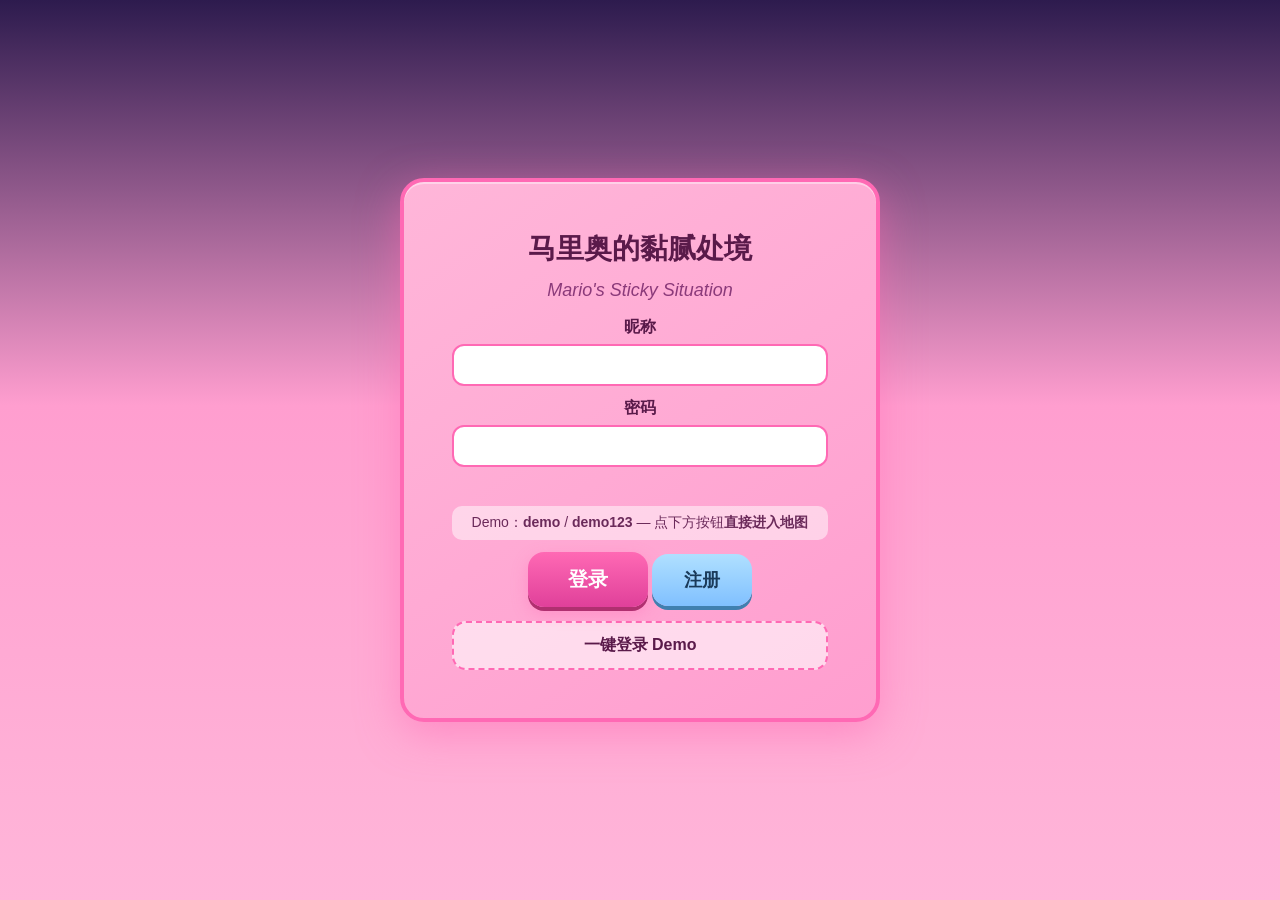
==== index.html @ 7851f103 "menu snack update: added picture & description." ====
﻿<!DOCTYPE html>
<html lang="zh-CN">
<head>
  <meta charset="UTF-8">
  <meta name="viewport" content="width=device-width, initial-scale=1.0, maximum-scale=1.0, user-scalable=no">
  <meta name="apple-mobile-web-app-capable" content="yes">
  <title>Mario's Sticky Situation - 马里奥的黏腻处境</title>
  <link rel="stylesheet" href="css/style.css?v=20260528u">
  <link rel="stylesheet" href="css/hub.css?v=20260528u">
</head>
<body>
  <section id="loginScreen" data-screen="login" class="app-screen">
    <div class="panel auth-panel">
      <h2>马里奥的黏腻处境</h2>
      <p class="subtitle">Mario's Sticky Situation</p>
      <label>昵称 <input id="loginNick" maxlength="16" autocomplete="username"></label>
      <label>密码 <input id="loginPass" type="password" autocomplete="current-password"></label>
      <p id="loginError" class="error"></p>
      <p class="demo-hint">Demo：<strong>demo</strong> / <strong>demo123</strong> — 点下方按钮<strong>直接进入地图</strong></p>
      <div class="btn-row">
        <button id="btnLogin" class="btn-primary">登录</button>
        <button id="btnRegister" class="btn-secondary">注册</button>
      </div>
      <button id="btnDemoLogin" type="button" class="btn-demo">一键登录 Demo</button>
    </div>
  </section>

  <section id="titleScreen" data-screen="title" class="app-screen hidden">
    <img src="images/title.png" alt="Mario's Sticky Situation" class="title-img">
    <p class="title-cn">马里奥的黏腻处境</p>
    <p class="hint">按空格或点击继续</p>
  </section>

  <section id="loreScreen" data-screen="lore" class="app-screen hidden">
    <div id="lore1" class="lore-scene active">
      <p class="lore-en">Welcome to Hubba-Dubba Valley.<br>A sweet, colorful paradise... or so it looks.</p>
      <p class="lore-zh">欢迎来到泡泡糖山谷。<br>一个看似甜蜜、色彩斑斓的天堂。</p>
    </div>
    <div id="lore2" class="lore-scene">
      <p class="lore-en">The Over-Chewer has warped reality into a sticky, unpredictable nightmare.</p>
      <p class="lore-zh">但「大嚼王」已将这里的现实扭曲成一场黏糊糊、充满未知的噩梦。</p>
    </div>
    <div id="lore3" class="lore-scene">
      <p class="lore-en">Every platform is a trap. Every treat is a trick.</p>
      <p class="lore-zh">每一个平台都是陷阱。每一份甜点都是诡计。</p>
    </div>
    <div id="lore4" class="lore-scene">
      <p class="lore-en">Don't get stuck. Don't blow it. Good luck.</p>
      <p class="lore-zh">别被黏住。别搞砸了。祝你好运。</p>
    </div>
    <button id="btnSkipLore" type="button" class="lore-skip hidden">跳过</button>
  </section>

  <section id="controlsScreen" data-screen="controls" class="app-screen hidden">
    <div class="panel">
      <h2>操作说明</h2>
      <p><strong>电脑:</strong> 方向键 / WASD 移动，空格 / W 跳跃，E 互动</p>
      <p><strong>手机 / iPad:</strong> 使用屏幕虚拟按键；失败时点击任意处重试</p>
      <p class="hint">按空格或点击下方按钮进入地图</p>
      <button id="btnToHub" class="btn-primary">进入泡泡糖山谷</button>
    </div>
  </section>

  <section id="hubScreen" data-screen="hub" class="app-screen hidden">
    <header class="hub-header">
      <h2>泡泡糖山谷</h2>
      <span id="hubStats"></span>
      <span id="onlineBadge" class="online-badge"></span>
    </header>
    <nav class="hub-nav">
      <button id="btnContinue" class="btn-continue">继续第 <span id="continueLevelNum">1</span> 关</button>
      <button id="navShop">商店</button>
      <button id="navRank">排行榜</button>
      <button id="navSettings">设置</button>
      <button id="navProfile">个人中心</button>
      <button id="navRules">规则</button>
    </nav>
    <div id="levelMap" class="level-map"></div>
  </section>

  <section id="shopScreen" data-screen="shop" class="app-screen hidden shop-screen">
    <header class="sub-header">
      <button data-back-hub class="btn-back">返回</button>
      <h2>皮肤商店</h2>
      <span><span id="shopCoins">0</span> 🪙</span>
      <button id="btnDebugCoins" class="btn-debug" type="button" title="测试用：+100 金币">+100 🪙</button>
    </header>
    <div class="shop-stack">
      <div id="skinCarousel" class="skin-carousel" aria-roledescription="carousel">
        <button id="skinPrev" class="carousel-arrow carousel-arrow-prev" aria-label="上一个">&#8249;</button>
        <div class="carousel-stage">
          <div id="skinPreview" class="skin-preview" role="img" aria-label="皮肤预览"></div>
          <div class="carousel-info">
            <h3 id="skinName" class="skin-name">—</h3>
            <p id="skinDesc" class="skin-desc"></p>
            <p id="skinPrice" class="skin-price"></p>
            <button id="skinAction" class="btn-primary skin-action">购买</button>
          </div>
          <p id="skinIndex" class="carousel-index">1 / 1</p>
        </div>
        <button id="skinNext" class="carousel-arrow carousel-arrow-next" aria-label="下一个">&#8250;</button>
      </div>

      <div id="trailCarousel" class="skin-carousel trail-carousel" aria-roledescription="carousel">
        <button id="trailPrev" class="carousel-arrow carousel-arrow-prev" aria-label="上一个拖尾">&#8249;</button>
        <div class="carousel-stage">
          <div id="trailPreviewBox" class="trail-preview" role="img" aria-label="拖尾预览">
            <canvas id="trailPreviewCanvas" class="trail-preview-canvas" aria-hidden="true"></canvas>
          </div>
          <div id="trailPalette" class="trail-palette" aria-label="拖尾主色">
            <span class="trail-swatch"></span>
            <span class="trail-swatch"></span>
            <span class="trail-swatch"></span>
          </div>
          <div class="carousel-info">
            <h3 id="trailName" class="skin-name">—</h3>
            <p id="trailDesc" class="skin-desc"></p>
            <p id="trailPrice" class="skin-price"></p>
            <div class="trail-action-row">
              <button id="trailAction" class="btn-primary skin-action">购买</button>
              <button id="trailUnequip" class="btn-back trail-unequip" type="button">卸下</button>
            </div>
          </div>
          <p id="trailIndex" class="carousel-index">1 / 1</p>
        </div>
        <button id="trailNext" class="carousel-arrow carousel-arrow-next" aria-label="下一个拖尾">&#8250;</button>
      </div>
    </div>
  </section>

  <section id="leaderboardScreen" data-screen="leaderboard" class="app-screen hidden">
    <header class="sub-header">
      <button data-back-hub class="btn-back">返回</button>
      <h2>排行榜</h2>
    </header>
    <ol id="leaderboardList" class="leaderboard-list"></ol>
  </section>

  <section id="settingsScreen" data-screen="settings" class="app-screen hidden">
    <header class="sub-header">
      <button data-back-hub class="btn-back">返回</button>
      <h2>设置</h2>
    </header>
    <div class="panel settings-panel">
      <label><input type="checkbox" id="settingMusic" checked> 音乐</label>
      <label>语言
        <select id="settingLang">
          <option value="zh">中文</option>
          <option value="en">English</option>
        </select>
      </label>
    </div>
  </section>

  <section id="profileScreen" data-screen="profile" class="app-screen hidden">
    <header class="sub-header">
      <button data-back-hub class="btn-back">返回</button>
      <h2>个人中心</h2>
    </header>
    <div id="profileBody" class="panel profile-panel"></div>
  </section>

  <section id="rulesScreen" data-screen="rules" class="app-screen hidden">
    <header class="sub-header">
      <button data-back-hub class="btn-back">返回</button>
      <h2>规则</h2>
    </header>
    <div class="panel rules-panel">
      <p>失败只重试当前关卡。本关获得的金币在失败时清零，重试也不能再拿已收集的金币。</p>
      <p>每关首次通关获得1颗星星，不可重复。商店里用金币购买皮肤。</p>
      <p>有其他玩家在线时，系统会随机匹配两人在同一关；碰到对方即失败。可送礼物或攻击。</p>
      <p>这是陷阱游戏——别相信任何看起来安全的东西。</p>
    </div>
  </section>

  <div id="game-wrapper" class="hidden">
    <canvas id="gameCanvas"></canvas>
    <div id="hud">
      <div class="hud-left">
        <span id="levelLabel">关卡 1 / 20</span>
      </div>
      <div class="hud-right">
        <span id="coinLabel">金币: 0</span>
      </div>
    </div>
    <div id="powerNotice" class="power-notice hidden" aria-live="polite">
      <span id="powerNoticeIcon" class="power-notice-icon">🎲</span>
      <span class="power-notice-text">
        <span id="powerNoticeMain" class="power-notice-main"></span>
        <span id="powerNoticeDetail" class="power-notice-detail"></span>
      </span>
    </div>
    <div id="mpActions" class="mp-actions hidden">
      <span id="mpOpponent"></span>
      <button id="btnMpGift" class="btn-small">送礼</button>
      <button id="btnMpAttack" class="btn-small">攻击</button>
    </div>
    <button id="btnSnackPanel" class="btn-snack-toggle" type="button">零食(Q)</button>
    <div id="snackPanel" class="snack-panel hidden">
      <div class="snack-panel-layout">
        <div id="snackPreview" class="snack-preview" aria-hidden="false">
          <img id="snackPreviewImg" alt="">
          <div class="snack-preview-info">
            <div id="snackPreviewName" class="snack-preview-name"></div>
            <p id="snackPreviewDesc" class="snack-preview-desc"></p>
          </div>
        </div>
        <div class="snack-panel-body">
          <div class="snack-panel-head">
            <h3><span id="snackPanelTitle">零食词条（局内）</span> · <span id="snackCoins">0</span> 🪙</h3>
            <button id="btnSnackClose" class="btn-small" type="button">关闭</button>
          </div>
          <p id="snackPanelTip" class="snack-tip">局内零食词条（一次仅生效一个）</p>
          <div id="snackList" class="snack-list"></div>
          <div class="snack-panel-foot">
            <span id="snackActiveLabel">当前：未激活</span>
          </div>
        </div>
      </div>
    </div>
    <div id="snackOfferDialog" class="overlay snack-offer-overlay hidden">
      <div class="panel snack-offer-panel">
        <h2>要不要试一试「零食」？</h2>
        <p>本关已经失败了 3 次。按<strong>空格</strong>打开零食菜单，用词条加成再挑战一次。</p>
        <p class="hint">按空格打开零食 · 点击取消将重新开始本关</p>
        <button id="btnSnackOfferCancel" type="button" class="btn-secondary">取消</button>
      </div>
    </div>
    <div id="levelComplete" class="overlay hidden">
      <div class="panel star-burst">
        <h2>关卡完成!</h2>
        <div class="star-icon">★</div>
        <p id="levelCompleteMsg"></p>
        <p class="hint">按空格或点击任意处继续</p>
        <button id="btnNext" class="btn-primary">下一关</button>
      </div>
    </div>
    <div id="gameOver" class="overlay hidden tap-anywhere">
      <div class="panel splat-panel">
        <div class="splat-blob"></div>
        <h2>再试一次!</h2>
        <p id="gameOverMsg">点击任意处或按R重试</p>
      </div>
    </div>
    <div id="victory" class="overlay hidden">
      <div class="panel victory-panel">
        <h1>工厂之巅!</h1>
        <p>马力欧吐掉了最后一口泡泡糖。混乱的噩梦结束了！</p>
        <p class="stats" id="victoryStats"></p>
        <button id="btnVictoryHub" class="btn-primary">返回地图</button>
      </div>
    </div>
    <button id="btnHub" class="btn-hub-exit">返回大厅</button>
    <div id="touchControls">
      <div class="dpad">
        <button class="touch-btn" id="btnLeft">L</button>
        <button class="touch-btn" id="btnRight">R</button>
      </div>
      <div class="action-btns">
        <button class="touch-btn action" id="btnJump">跳</button>
        <button class="touch-btn action" id="btnInteract">E</button>
      </div>
    </div>
  </div>

  <div id="toast" class="toast"></div>

  <script src="js/levels.js?v=20260527k"></script>
  <script src="js/shop.js?v=20260528p"></script>
  <script src="js/audio.js?v=20260523"></script>
  <script src="js/engine.js?v=20260528d"></script>
  <script src="js/game.js?v=20260528v"></script>
  <script src="js/multiplayer.js?v=20260523"></script>
  <script src="js/app.js?v=20260528r"></script>
</body>
</html>
---- css/style.css ----
* {
  margin: 0;
  padding: 0;
  box-sizing: border-box;
  -webkit-tap-highlight-color: transparent;
  user-select: none;
}

html, body {
  width: 100%;
  height: 100%;
  overflow: hidden;
  background: #1a0a1e;
  font-family: 'Segoe UI', 'PingFang SC', 'Microsoft YaHei', sans-serif;
}

#game-wrapper {
  position: fixed;
  inset: 0;
  z-index: 300;
  width: 100vw;
  height: 100vh;
  display: flex;
  align-items: center;
  justify-content: center;
  background: linear-gradient(180deg, #2d1b4e 0%, #ff9ecf 40%, #ffb6d9 100%);
}

#game-wrapper:not(.hidden) {
  pointer-events: auto;
}

#game-wrapper.hidden {
  visibility: hidden;
  pointer-events: none;
  z-index: 0;
}

#gameCanvas {
  display: block;
  position: relative;
  z-index: 1;
  image-rendering: pixelated;
  image-rendering: crisp-edges;
  border-radius: 8px;
  box-shadow: 0 8px 32px rgba(255, 105, 180, 0.4);
  max-width: 100%;
  max-height: calc(100vh - 40px);
  background: #3d1f5c;
}

#hud {
  position: absolute;
  top: 12px;
  left: 12px;
  right: 12px;
  display: flex;
  justify-content: space-between;
  pointer-events: none;
  z-index: 40;
}

.power-notice {
  position: absolute;
  top: 18%;
  left: 35%;
  transform: translateX(-50%);
  z-index: 55;
  display: flex;
  align-items: center;
  gap: 10px;
  min-width: min(84vw, 420px);
  max-width: 84vw;
  padding: 10px 16px;
  border-radius: 16px;
  border: 2px solid rgba(255, 215, 120, 0.95);
  background: rgba(58, 20, 56, 0.78);
  color: #fff5d8;
  font-weight: 800;
  font-size: clamp(13px, 2.2vw, 18px);
  letter-spacing: 0.1px;
  box-shadow: 0 0 0 2px rgba(255, 105, 180, 0.2), 0 10px 24px rgba(0, 0, 0, 0.34);
  text-shadow: 0 1px 1px rgba(0, 0, 0, 0.35);
  backdrop-filter: blur(6px);
  pointer-events: none;
  animation: powerNoticePulse 1.4s ease-in-out infinite;
}

.power-notice.hidden {
  display: none !important;
}

.power-notice-icon {
  width: 34px;
  height: 34px;
  border-radius: 50%;
  display: inline-flex;
  align-items: center;
  justify-content: center;
  background: radial-gradient(circle at 28% 28%, #fff3bf 0%, #ffd55f 45%, #ff8fd0 100%);
  box-shadow: 0 0 12px rgba(255, 215, 0, 0.6);
  font-size: 20px;
  line-height: 1;
  flex-shrink: 0;
}

.power-notice-icon.sprite {
  color: transparent;
  font-size: 0;
  background-image: url('../images/element.png');
  background-color: rgba(255, 255, 255, 0.92);
  background-repeat: no-repeat;
  background-size: 400% 400%;
}

.power-notice-text {
  display: flex;
  flex-direction: column;
  gap: 2px;
  line-height: 1.3;
}

.power-notice-main {
  font-weight: 800;
}

.power-notice-detail {
  font-size: 0.88em;
  font-weight: 600;
  opacity: 0.78;
}

.btn-snack-toggle {
  position: absolute;
  top: 124px;
  right: 12px;
  z-index: 56;
  border: 2px solid #ff69b4;
  background: rgba(255, 182, 217, 0.95);
  color: #5a1a4a;
  font-weight: 800;
  border-radius: 12px;
  padding: 8px 12px;
  cursor: pointer;
}

.snack-panel {
  position: absolute;
  top: 172px;
  right: 12px;
  width: min(960px, 98vw);
  max-height: min(92vh, 720px);
  overflow: auto;
  z-index: 57;
  border: 2px solid #ff69b4;
  border-radius: 14px;
  background: rgba(58, 20, 56, 0.92);
  color: #ffe8f5;
  padding: 12px;
  box-shadow: 0 10px 24px rgba(0, 0, 0, 0.35);
}
.snack-panel.hidden {
  display: none;
}

.snack-panel-layout {
  display: flex;
  gap: 16px;
  align-items: flex-start;
}
.snack-preview {
  flex: 0 0 532px;
  width: 532px;
  min-height: 532px;
  box-sizing: border-box;
  display: flex;
  flex-direction: column;
  align-items: center;
  justify-content: flex-start;
  border: 1px solid rgba(255, 182, 217, 0.35);
  border-radius: 12px;
  background: rgba(255, 255, 255, 0.05);
  padding: 8px;
}
.snack-preview img {
  display: block;
  width: auto;
  height: auto;
  max-width: none;
  max-height: none;
  image-rendering: pixelated;
  flex-shrink: 0;
}
.snack-preview img:not([src]) {
  visibility: hidden;
}
.snack-preview-info {
  width: 100%;
  margin-top: 10px;
  text-align: left;
}
.snack-preview-name {
  font-size: 17px;
  font-weight: 800;
  color: #ffe8f5;
  margin-bottom: 8px;
}
.snack-preview-desc {
  margin: 0;
  font-size: 16px;
  line-height: 1.55;
  color: #ffd9ec;
}
.snack-panel-body {
  flex: 1;
  min-width: 280px;
}
.snack-panel-head {
  display: flex;
  justify-content: space-between;
  align-items: center;
  gap: 10px;
}
.snack-panel-head h3 {
  margin: 0;
  font-size: 16px;
}
.snack-tip {
  margin: 8px 0 10px;
  font-size: 12px;
  color: #ffd9ec;
}
.snack-list {
  display: grid;
  grid-template-columns: 1fr;
  gap: 8px;
}
.snack-item {
  display: grid;
  grid-template-columns: 1fr auto;
  gap: 8px;
  align-items: center;
  border: 1px solid rgba(255, 182, 217, 0.45);
  border-radius: 10px;
  padding: 8px;
  background: rgba(255, 255, 255, 0.06);
}
.snack-item-title {
  font-size: 13px;
  font-weight: 700;
  margin-bottom: 2px;
}
.snack-item-sub {
  font-size: 11px;
  color: #ffd3eb;
}
.snack-item-btn {
  border: 1px solid #ff9ecf;
  color: #fff;
  background: rgba(255, 105, 180, 0.9);
  border-radius: 8px;
  padding: 6px 10px;
  font-size: 12px;
  font-weight: 700;
  cursor: pointer;
}
.snack-item-btn.unlocked {
  background: rgba(80, 200, 120, 0.85);
  border-color: #8af0ac;
}
.snack-item-btn.active {
  background: gold;
  color: #5a1a4a;
  border-color: #ffe58a;
}
.snack-panel-foot {
  margin-top: 10px;
  display: flex;
  align-items: center;
  justify-content: space-between;
  gap: 10px;
  flex-wrap: wrap;
}
#snackActiveLabel {
  font-size: 12px;
  color: #ffe8f5;
}

.hud-left, .hud-right {
  background: rgba(255, 182, 217, 0.85);
  border: 2px solid #ff69b4;
  border-radius: 12px;
  padding: 8px 16px;
  color: #5a1a4a;
  font-weight: 700;
  font-size: clamp(12px, 2.5vw, 16px);
  backdrop-filter: blur(8px);
  box-shadow: 0 2px 8px rgba(255, 105, 180, 0.3);
}

.hud-left span {
  display: block;
  margin: 2px 0;
}

.overlay {
  position: absolute;
  inset: 0;
  background: rgba(26, 10, 30, 0.75);
  display: flex;
  align-items: center;
  justify-content: center;
  z-index: 100;
  backdrop-filter: blur(4px);
}

.overlay.hidden {
  display: none !important;
}

.snack-offer-overlay {
  z-index: 110;
}

.snack-offer-panel {
  max-width: 420px;
  text-align: center;
}

.snack-offer-panel h2 {
  margin: 0 0 12px;
  color: #5a1a4a;
}

.snack-offer-panel p {
  margin: 0 0 10px;
  color: #5a1a4a;
  line-height: 1.5;
}

.snack-offer-panel .btn-secondary {
  margin-top: 14px;
  min-width: 120px;
}

.panel {
  background: linear-gradient(145deg, #ffb6d9, #ff9ecf);
  border: 4px solid #ff69b4;
  border-radius: 24px;
  padding: clamp(24px, 5vw, 48px);
  max-width: 90vw;
  width: 480px;
  text-align: center;
  box-shadow: 0 12px 40px rgba(255, 105, 180, 0.5),
              inset 0 2px 0 rgba(255, 255, 255, 0.4);
}

.panel h1 {
  color: #5a1a4a;
  font-size: clamp(24px, 5vw, 36px);
  margin-bottom: 8px;
  text-shadow: 2px 2px 0 rgba(255, 255, 255, 0.3);
}

.panel h2 {
  color: #5a1a4a;
  font-size: clamp(20px, 4vw, 28px);
  margin-bottom: 12px;
}

.subtitle {
  color: #8b3a7a;
  font-size: clamp(14px, 2.5vw, 18px);
  margin-bottom: 16px;
  font-style: italic;
}

.desc {
  color: #5a1a4a;
  font-size: clamp(13px, 2vw, 15px);
  line-height: 1.6;
  margin-bottom: 24px;
}

.controls-info {
  margin-top: 20px;
  text-align: left;
  font-size: clamp(11px, 2vw, 13px);
  color: #6b2a5a;
  line-height: 1.8;
}

.hint {
  margin: 12px 0 16px;
  font-size: clamp(12px, 2vw, 14px);
  color: #6b2a5a;
}

.btn-primary {
  background: linear-gradient(180deg, #ff69b4, #e0409a);
  color: white;
  border: none;
  border-radius: 16px;
  padding: 14px 40px;
  font-size: clamp(16px, 3vw, 20px);
  font-weight: 700;
  cursor: pointer;
  box-shadow: 0 4px 0 #b03070, 0 6px 16px rgba(255, 105, 180, 0.4);
  transition: transform 0.1s, box-shadow 0.1s;
}

.btn-primary:active {
  transform: translateY(3px);
  box-shadow: 0 1px 0 #b03070;
}

.victory-panel h1 {
  font-size: clamp(28px, 6vw, 42px);
  color: #ffd700;
  text-shadow: 2px 2px 0 #ff69b4;
}

.stats {
  margin: 16px 0;
  font-size: 15px;
  color: #5a1a4a;
}

#touchControls {
  position: absolute;
  bottom: 16px;
  left: 0;
  right: 0;
  display: flex;
  justify-content: space-between;
  padding: 0 20px;
  z-index: 40;
  pointer-events: none;
}

.dpad, .action-btns {
  display: flex;
  gap: 12px;
  pointer-events: auto;
}

.touch-btn {
  width: clamp(56px, 14vw, 72px);
  height: clamp(56px, 14vw, 72px);
  border-radius: 50%;
  border: 3px solid rgba(255, 255, 255, 0.6);
  background: rgba(255, 182, 217, 0.75);
  color: #5a1a4a;
  font-size: clamp(16px, 4vw, 22px);
  font-weight: 800;
  cursor: pointer;
  backdrop-filter: blur(6px);
  box-shadow: 0 4px 12px rgba(255, 105, 180, 0.4);
  touch-action: manipulation;
}

.touch-btn.action {
  background: rgba(255, 105, 180, 0.85);
  color: white;
  width: clamp(64px, 16vw, 80px);
  height: clamp(64px, 16vw, 80px);
}

.touch-btn:active {
  background: rgba(255, 69, 180, 0.95);
  transform: scale(0.95);
}

@media (min-width: 1024px) and (hover: hover) and (pointer: fine) {
  #touchControls {
    opacity: 0.55;
  }
}

@media (hover: none), (pointer: coarse) {
  #touchControls {
    opacity: 1;
  }
  .touch-btn {
    width: clamp(64px, 16vw, 84px);
    height: clamp(64px, 16vw, 84px);
    background: rgba(255, 105, 180, 0.92);
    border-color: #fff;
    color: #fff;
    font-size: clamp(18px, 4.5vw, 24px);
    box-shadow: 0 6px 16px rgba(0,0,0,0.35);
  }
  .touch-btn.action {
    width: clamp(72px, 18vw, 92px);
    height: clamp(72px, 18vw, 92px);
    background: rgba(255, 40, 140, 0.95);
  }
}

.overlay.tap-anywhere {
  cursor: pointer;
}

.overlay.anim-death .splat-blob {
  animation: splatPop 0.6s ease-out;
}

@keyframes splatPop {
  0% { transform: scale(0); opacity: 0; }
  60% { transform: scale(1.2); opacity: 1; }
  100% { transform: scale(1); opacity: 0.85; }
}

.splat-blob {
  width: 120px;
  height: 120px;
  margin: 0 auto 16px;
  background: radial-gradient(circle, #ff69b4 30%, #ff1493 70%, transparent 72%);
  border-radius: 50% 40% 55% 45%;
}

.overlay.anim-win .star-icon,
.star-burst .star-icon {
  font-size: 64px;
  color: gold;
  animation: starSpin 1s ease infinite alternate;
  text-shadow: 0 0 20px gold;
}

@keyframes starSpin {
  from { transform: scale(1) rotate(-10deg); }
  to { transform: scale(1.2) rotate(10deg); }
}

@keyframes powerNoticePulse {
  0%, 100% { transform: translateX(-50%) scale(1); }
  50% { transform: translateX(-50%) scale(1.02); }
}

@media (max-width: 480px) {
  #hud {
    top: 6px;
    left: 6px;
    right: 6px;
  }
  .hud-left, .hud-right {
    padding: 6px 10px;
  }
  .power-notice {
    top: 21%;
    padding: 8px 12px;
    gap: 8px;
    min-width: min(90vw, 360px);
  }
  .power-notice-icon {
    width: 28px;
    height: 28px;
    font-size: 16px;
  }
}
---- css/hub.css ----
#game-wrapper {
  position: fixed;
  inset: 0;
  z-index: 300;
}

#game-wrapper.hidden {
  visibility: hidden;
  pointer-events: none;
  z-index: 0;
}

.app-screen {
  position: fixed;
  inset: 0;
  z-index: 200;
  display: flex;
  flex-direction: column;
  align-items: center;
  justify-content: center;
  background: linear-gradient(180deg, #2d1b4e 0%, #ff9ecf 45%, #ffb6d9 100%);
  overflow-y: auto;
  padding: 16px;
}

.app-screen.hidden { display: none !important; }

.auth-panel label {
  display: block;
  margin: 12px 0;
  color: #5a1a4a;
  font-weight: 600;
}

.auth-panel input {
  display: block;
  width: 100%;
  margin-top: 6px;
  padding: 10px 14px;
  border: 2px solid #ff69b4;
  border-radius: 12px;
  font-size: 16px;
}

.error { color: #c00; min-height: 1.2em; margin: 8px 0; }

.demo-hint {
  font-size: 14px;
  color: #6b2a5a;
  margin: 8px 0 12px;
  padding: 8px 12px;
  background: rgba(255,255,255,0.5);
  border-radius: 10px;
}

.btn-demo {
  display: block;
  width: 100%;
  margin-top: 14px;
  padding: 12px;
  border: 2px dashed #ff69b4;
  border-radius: 14px;
  background: rgba(255,255,255,0.6);
  color: #5a1a4a;
  font-weight: 700;
  font-size: 16px;
  cursor: pointer;
}

.btn-demo:active { background: rgba(255,182,217,0.8); }

  font-size: 14px;
  color: #6b2a5a;
  margin: 8px 0 12px;
  padding: 8px 12px;
  background: rgba(255,255,255,0.5);
  border-radius: 10px;
}


.btn-row { display: flex; gap: 12px; justify-content: center; flex-wrap: wrap; }

.btn-secondary {
  background: linear-gradient(180deg, #b0e0ff, #80c0ff);
  color: #1a3a5a;
  border: none;
  border-radius: 16px;
  padding: 14px 32px;
  font-size: 18px;
  font-weight: 700;
  cursor: pointer;
  box-shadow: 0 4px 0 #4080b0;
}

.title-img {
  display: block;
  max-width: min(92vw, 720px);
  width: auto;
  height: auto;
  margin: 0 auto 12px;
  image-rendering: pixelated;
  filter: drop-shadow(3px 3px 0 rgba(0, 0, 0, 0.35));
}

.title-cn {
  color: #ffd700;
  font-size: clamp(20px, 4vw, 28px);
  font-weight: 800;
  text-shadow: 2px 2px 0 #ff69b4, 3px 3px 0 #000;
}

.lore-scene {
  display: none;
  text-align: center;
  max-width: 720px;
  padding: 24px;
  animation: loreFade 0.8s ease;
}

.lore-scene.active { display: block; }

.lore-en, .lore-zh {
  font-size: clamp(16px, 3vw, 22px);
  line-height: 1.7;
  margin: 16px 0;
  color: #fff;
  text-shadow: 0 2px 8px rgba(0,0,0,0.5);
}

.lore-zh { color: #ffe0f0; }

.lore-skip {
  position: fixed;
  right: 20px;
  bottom: 20px;
  z-index: 210;
  padding: 10px 22px;
  border: 2px solid rgba(255, 255, 255, 0.65);
  border-radius: 999px;
  background: rgba(45, 27, 78, 0.75);
  color: #ffe0f0;
  font-size: 15px;
  font-weight: 700;
  cursor: pointer;
  backdrop-filter: blur(6px);
  box-shadow: 0 4px 16px rgba(0, 0, 0, 0.25);
}

.lore-skip:hover {
  background: rgba(255, 105, 180, 0.85);
  color: #fff;
}

.lore-skip.hidden { display: none !important; }

@keyframes loreFade {
  from { opacity: 0; transform: scale(0.95); }
  to { opacity: 1; transform: scale(1); }
}

.hub-header {
  width: 100%;
  max-width: 900px;
  display: flex;
  flex-wrap: wrap;
  align-items: center;
  gap: 12px;
  justify-content: space-between;
  color: #5a1a4a;
  margin-bottom: 8px;
}

.hub-nav {
  display: flex;
  flex-wrap: wrap;
  gap: 8px;
  margin-bottom: 12px;
  max-width: 900px;
  width: 100%;
}

.hub-nav button {
  flex: 1;
  min-width: 80px;
  padding: 10px 8px;
  border: 2px solid #ff69b4;
  border-radius: 14px;
  background: rgba(255,182,217,0.9);
  font-weight: 700;
  color: #5a1a4a;
  cursor: pointer;
}

.hub-nav .btn-continue {
  flex: 1.4;
  min-width: 140px;
  background: linear-gradient(145deg, #ffd700, #ffb000);
  border-color: #fff;
  color: #5a1a4a;
  box-shadow: 0 4px 14px rgba(255, 180, 0, 0.45);
}

.level-map {
  position: relative;
  width: min(900px, 96vw);
  height: min(520px, 60vh);
  background:
    radial-gradient(circle at 20% 30%, rgba(255,182,217,0.5) 0%, transparent 40%),
    radial-gradient(circle at 80% 70%, rgba(255,105,180,0.4) 0%, transparent 35%),
    linear-gradient(160deg, #ffb6d9, #ff9ecf 50%, #e080c0);
  border: 4px solid #ff69b4;
  border-radius: 24px;
  box-shadow: inset 0 0 40px rgba(255,255,255,0.3);
}

.map-node {
  position: absolute;
  width: 52px;
  height: 52px;
  border-radius: 50%;
  border: 3px solid #fff;
  background: linear-gradient(145deg, #ff69b4, #ff1493);
  color: #fff;
  font-weight: 800;
  cursor: pointer;
  box-shadow: 0 4px 12px rgba(0,0,0,0.2);
  transform: translate(-50%, -50%);
}

.map-node.starred { box-shadow: 0 0 0 3px gold; }
.map-node.current { box-shadow: 0 0 0 4px #fff, 0 0 0 7px #00e5ff; animation: mapPulse 1.6s ease-in-out infinite; }
.map-node.locked { opacity: 0.45; filter: grayscale(0.6); }

@keyframes mapPulse {
  0%, 100% { transform: translate(-50%, -50%) scale(1); }
  50% { transform: translate(-50%, -50%) scale(1.08); }
}
.node-star { position: absolute; top: -8px; right: -8px; color: gold; font-size: 14px; }

.sub-header {
  width: 100%;
  max-width: 900px;
  display: flex;
  align-items: center;
  gap: 12px;
  margin-bottom: 12px;
  color: #5a1a4a;
}

.btn-back {
  padding: 8px 16px;
  border-radius: 12px;
  border: 2px solid #ff69b4;
  background: #ffb6d9;
  cursor: pointer;
  font-weight: 700;
}

.shop-screen { justify-content: flex-start; padding-top: 12px; }
.shop-stack {
  width: min(720px, 96vw);
  display: flex;
  flex-direction: column;
  gap: 14px;
}

.shop-screen .sub-header,
.shop-screen .sub-header h2,
.shop-screen .sub-header > span {
  color: #fff;
  text-shadow: 0 2px 6px rgba(90, 26, 74, 0.55);
}

.skin-carousel {
  width: 100%;
  display: grid;
  grid-template-columns: auto 1fr auto;
  align-items: center;
  gap: 16px;
  background: rgba(255,255,255,0.85) url('../images/store/store.png') center top / cover no-repeat;
  border: 3px solid #ff69b4;
  border-radius: 20px;
  padding: 20px;
  touch-action: pan-y;
  user-select: none;
}

.carousel-arrow {
  width: 56px;
  height: 56px;
  border-radius: 50%;
  border: 3px solid #ff69b4;
  background: #fff;
  color: #ff1493;
  font-size: 36px;
  line-height: 1;
  font-weight: 800;
  cursor: pointer;
  display: flex;
  align-items: center;
  justify-content: center;
  box-shadow: 0 4px 12px rgba(255, 105, 180, 0.35);
  transition: transform 0.15s ease, background 0.15s ease;
  flex-shrink: 0;
}

.carousel-arrow:hover { background: #ffe0f0; transform: scale(1.08); }
.carousel-arrow:active { transform: scale(0.94); }

.carousel-stage {
  display: flex;
  flex-direction: column;
  align-items: center;
  gap: 12px;
  background: rgba(255,255,255,0.95);
  border-radius: 16px;
  padding: 20px 16px 16px;
  min-width: 0;
}

.skin-preview {
  width: min(260px, 60vw);
  height: min(260px, 60vw);
  border-radius: 16px;
  background: #fff0f7 url('../images/store/skins.png') no-repeat;
  background-size: 300% 300%;
  border: 3px solid #ffb6d9;
  box-shadow: inset 0 0 0 4px #fff, 0 6px 18px rgba(255, 105, 180, 0.25);
  transition: transform 0.25s ease, opacity 0.25s ease;
  image-rendering: pixelated;
}

.skin-preview.swipe-left { transform: translateX(-12px); opacity: 0.6; }
.skin-preview.swipe-right { transform: translateX(12px); opacity: 0.6; }

.trail-preview {
  width: min(260px, 60vw);
  height: 128px;
  border-radius: 16px;
  border: 3px solid #ffb6d9;
  box-shadow: inset 0 0 0 4px #fff, 0 6px 18px rgba(255, 105, 180, 0.25);
  transition: transform 0.25s ease, opacity 0.25s ease;
  background: linear-gradient(90deg, #fff7f3, #fff1f8);
  position: relative;
  overflow: hidden;
}
.trail-preview.swipe-left { transform: translateX(-12px); opacity: 0.6; }
.trail-preview.swipe-right { transform: translateX(12px); opacity: 0.6; }
.trail-preview-canvas {
  width: 100%;
  height: 100%;
  display: block;
}
.trail-palette {
  width: min(260px, 60vw);
  display: grid;
  grid-template-columns: repeat(3, 1fr);
  gap: 8px;
}
.trail-swatch {
  height: 12px;
  border-radius: 999px;
  border: 1px solid rgba(90, 26, 74, 0.18);
  box-shadow: inset 0 0 0 1px rgba(255, 255, 255, 0.55);
  background: #ddd;
}

.carousel-info {
  text-align: center;
  width: 100%;
  display: flex;
  flex-direction: column;
  align-items: center;
  gap: 6px;
}

.skin-name {
  margin: 0;
  color: #5a1a4a;
  font-size: clamp(18px, 3.5vw, 24px);
  font-weight: 800;
}

.skin-desc {
  margin: 0;
  color: #7a4a6a;
  font-size: clamp(12px, 2.4vw, 14px);
  min-height: 2.6em;
  line-height: 1.3;
  max-width: 360px;
}

.skin-price {
  margin: 0;
  color: #ff1493;
  font-weight: 800;
  font-size: clamp(16px, 3vw, 20px);
}

.skin-action {
  margin-top: 6px;
  min-width: 160px;
}

.skin-action.equipped {
  background: gold;
  color: #5a1a4a;
  cursor: default;
}

.skin-action:disabled { opacity: 0.85; cursor: not-allowed; }
.trail-action-row {
  margin-top: 6px;
  display: flex;
  gap: 10px;
  justify-content: center;
  align-items: center;
  flex-wrap: wrap;
}
.trail-unequip {
  border-width: 1px;
  padding: 8px 12px;
}
.trail-unequip:disabled {
  opacity: 0.65;
  cursor: not-allowed;
}

.carousel-index {
  margin: 0;
  color: #b07399;
  font-size: 12px;
  letter-spacing: 1px;
}

@media (max-width: 520px) {
  .skin-carousel { gap: 8px; padding: 12px; }
  .carousel-arrow { width: 44px; height: 44px; font-size: 28px; }
  .carousel-stage { padding: 14px 10px 12px; }
}

.btn-small {
  padding: 6px 12px;
  border-radius: 10px;
  border: none;
  background: #ff69b4;
  color: #fff;
  font-weight: 700;
  cursor: pointer;
  margin-top: 6px;
}

.btn-debug {
  padding: 4px 10px;
  border-radius: 8px;
  border: 1px dashed #b07399;
  background: rgba(255,255,255,0.7);
  color: #b07399;
  font-size: 12px;
  font-weight: 700;
  cursor: pointer;
  margin-left: auto;
}

.btn-debug:hover { background: #fff; color: #5a1a4a; }

.leaderboard-list {
  list-style: none;
  max-width: 600px;
  width: 100%;
  background: rgba(255,255,255,0.9);
  border-radius: 16px;
  padding: 16px;
}

.leaderboard-list li {
  padding: 10px;
  border-bottom: 1px solid #ffb6d9;
  color: #5a1a4a;
}

.leaderboard-list .rank { color: #ff69b4; font-weight: 800; margin-right: 8px; }

.online-badge {
  background: #50c878;
  color: #fff;
  padding: 4px 10px;
  border-radius: 999px;
  font-size: 12px;
  font-weight: 700;
}

.profile-avatar {
  width: 80px;
  height: 80px;
  border-radius: 50%;
  margin: 0 auto 12px;
  background: linear-gradient(145deg, #ff69b4, #ff1493);
  border: 4px solid gold;
}

.toast {
  position: fixed;
  bottom: 24px;
  left: 50%;
  transform: translateX(-50%) translateY(80px);
  background: rgba(90,26,74,0.95);
  color: #fff;
  padding: 12px 24px;
  border-radius: 999px;
  z-index: 9999;
  opacity: 0;
  transition: transform 0.3s, opacity 0.3s;
  pointer-events: none;
}

.toast.show {
  opacity: 1;
  transform: translateX(-50%) translateY(0);
}

.settings-panel label { display: block; margin: 16px 0; color: #5a1a4a; font-weight: 600; }

@keyframes screenIn {
  from { opacity: 0; transform: translateY(12px); }
  to { opacity: 1; transform: translateY(0); }
}

body[data-appScreen="hub"] #hubScreen,
body[data-appScreen="title"] #titleScreen {
  animation: screenIn 0.4s ease;
}

.btn-hub-exit {
  position: absolute;
  top: 64px;
  left: 12px;
  z-index: 60;
  padding: 8px 14px;
  border-radius: 12px;
  border: 2px solid #ff69b4;
  background: rgba(255,182,217,0.95);
  font-weight: 700;
  cursor: pointer;
}

.mp-actions {
  position: absolute;
  top: 60px;
  right: 12px;
  z-index: 25;
  display: flex;
  gap: 8px;
  align-items: center;
  background: rgba(255,182,217,0.9);
  padding: 8px 12px;
  border-radius: 12px;
  border: 2px solid #ff69b4;
}

.mp-actions.hidden {
  display: none !important;
}

.profile-panel, .rules-panel, .settings-panel { max-width: 560px; width: 100%; }

.settings-panel label { display: block; margin: 16px 0; color: #5a1a4a; font-weight: 600; }
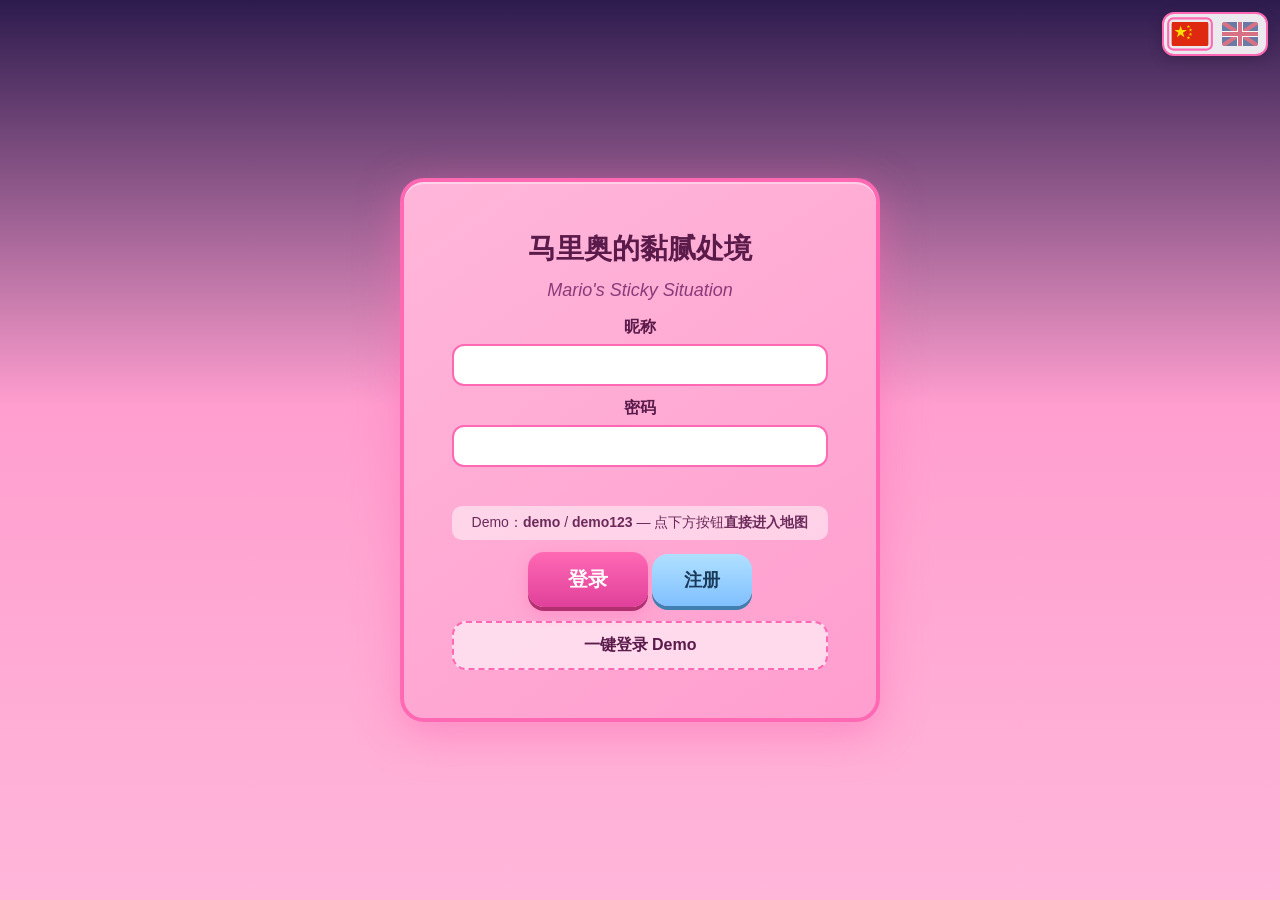
==== commit 4d6f960c: "Internationlization." ====
--- a/index.html
+++ b/index.html
@@ -6,17 +6,25 @@
   <meta name="apple-mobile-web-app-capable" content="yes">
   <title>Mario's Sticky Situation - 马里奥的黏腻处境</title>
   <link rel="stylesheet" href="css/style.css?v=20260528u">
-  <link rel="stylesheet" href="css/hub.css?v=20260528u">
+  <link rel="stylesheet" href="css/hub.css?v=20260528x">
 </head>
 <body>
+  <div id="langToggle" class="lang-toggle" role="group" aria-label="Language">
+    <button id="langBtnZh" type="button" class="lang-flag-btn active" data-lang="zh" title="中文" aria-label="中文">
+      <img src="images/flag-cn.svg" alt="">
+    </button>
+    <button id="langBtnEn" type="button" class="lang-flag-btn" data-lang="en" title="English" aria-label="English">
+      <img src="images/flag-gb.svg" alt="">
+    </button>
+  </div>
   <section id="loginScreen" data-screen="login" class="app-screen">
     <div class="panel auth-panel">
-      <h2>马里奥的黏腻处境</h2>
-      <p class="subtitle">Mario's Sticky Situation</p>
-      <label>昵称 <input id="loginNick" maxlength="16" autocomplete="username"></label>
-      <label>密码 <input id="loginPass" type="password" autocomplete="current-password"></label>
+      <h2 id="loginMainTitle">马里奥的黏腻处境</h2>
+      <p id="loginSubtitle" class="subtitle">Mario's Sticky Situation</p>
+      <label><span id="loginLabelNick">昵称</span> <input id="loginNick" maxlength="16" autocomplete="username"></label>
+      <label><span id="loginLabelPass">密码</span> <input id="loginPass" type="password" autocomplete="current-password"></label>
       <p id="loginError" class="error"></p>
-      <p class="demo-hint">Demo：<strong>demo</strong> / <strong>demo123</strong> — 点下方按钮<strong>直接进入地图</strong></p>
+      <p id="loginDemoHint" class="demo-hint"></p>
       <div class="btn-row">
         <button id="btnLogin" class="btn-primary">登录</button>
         <button id="btnRegister" class="btn-secondary">注册</button>
@@ -27,8 +35,8 @@
 
   <section id="titleScreen" data-screen="title" class="app-screen hidden">
     <img src="images/title.png" alt="Mario's Sticky Situation" class="title-img">
-    <p class="title-cn">马里奥的黏腻处境</p>
-    <p class="hint">按空格或点击继续</p>
+    <p id="titleLocalName" class="title-cn">马里奥的黏腻处境</p>
+    <p id="titleHint" class="hint">按空格或点击继续</p>
   </section>
 
   <section id="loreScreen" data-screen="lore" class="app-screen hidden">
@@ -53,22 +61,22 @@
 
   <section id="controlsScreen" data-screen="controls" class="app-screen hidden">
     <div class="panel">
-      <h2>操作说明</h2>
-      <p><strong>电脑:</strong> 方向键 / WASD 移动，空格 / W 跳跃，E 互动</p>
-      <p><strong>手机 / iPad:</strong> 使用屏幕虚拟按键；失败时点击任意处重试</p>
-      <p class="hint">按空格或点击下方按钮进入地图</p>
+      <h2 id="controlsTitle">操作说明</h2>
+      <p id="controlsPcLine"><strong id="controlsPcLabel">电脑:</strong> <span id="controlsPcText">方向键 / WASD 移动，空格 / W 跳跃，E 互动</span></p>
+      <p id="controlsTouchLine"><strong id="controlsTouchLabel">手机 / iPad:</strong> <span id="controlsTouchText">使用屏幕虚拟按键；失败时点击任意处重试</span></p>
+      <p id="controlsHint" class="hint">按空格或点击下方按钮进入地图</p>
       <button id="btnToHub" class="btn-primary">进入泡泡糖山谷</button>
     </div>
   </section>
 
   <section id="hubScreen" data-screen="hub" class="app-screen hidden">
     <header class="hub-header">
-      <h2>泡泡糖山谷</h2>
+      <h2 id="hubTitle">泡泡糖山谷</h2>
       <span id="hubStats"></span>
       <span id="onlineBadge" class="online-badge"></span>
     </header>
     <nav class="hub-nav">
-      <button id="btnContinue" class="btn-continue">继续第 <span id="continueLevelNum">1</span> 关</button>
+      <button id="btnContinue" class="btn-continue"><span id="continueLevelLabel">继续第 1 关</span></button>
       <button id="navShop">商店</button>
       <button id="navRank">排行榜</button>
       <button id="navSettings">设置</button>
@@ -83,7 +91,7 @@
       <button data-back-hub class="btn-back">返回</button>
       <h2>皮肤商店</h2>
       <span><span id="shopCoins">0</span> 🪙</span>
-      <button id="btnDebugCoins" class="btn-debug" type="button" title="测试用：+100 金币">+100 🪙</button>
+      <button id="btnDebugCoins" class="btn-debug hidden" type="button" title="测试用：+100 金币">+100 🪙</button>
     </header>
     <div class="shop-stack">
       <div id="skinCarousel" class="skin-carousel" aria-roledescription="carousel">
@@ -271,6 +279,6 @@
   <script src="js/engine.js?v=20260528d"></script>
   <script src="js/game.js?v=20260528v"></script>
   <script src="js/multiplayer.js?v=20260523"></script>
-  <script src="js/app.js?v=20260528r"></script>
+  <script src="js/app.js?v=20260529b"></script>
 </body>
 </html>
--- a/css/hub.css
+++ b/css/hub.css
@@ -24,6 +24,53 @@
 }
 
 .app-screen.hidden { display: none !important; }
+
+.lang-toggle {
+  position: fixed;
+  top: 12px;
+  right: 12px;
+  z-index: 400;
+  display: flex;
+  gap: 6px;
+  padding: 4px;
+  border-radius: 12px;
+  background: rgba(255, 255, 255, 0.9);
+  border: 2px solid #ff69b4;
+  box-shadow: 0 4px 14px rgba(0, 0, 0, 0.18);
+}
+
+.lang-flag-btn {
+  padding: 2px;
+  border: 2px solid transparent;
+  border-radius: 6px;
+  background: transparent;
+  cursor: pointer;
+  line-height: 0;
+  opacity: 0.55;
+  transition: opacity 0.15s ease, border-color 0.15s ease, transform 0.15s ease;
+}
+
+.lang-flag-btn img {
+  width: 36px;
+  height: 24px;
+  display: block;
+  object-fit: cover;
+  border-radius: 3px;
+}
+
+.lang-flag-btn:hover,
+.lang-flag-btn.active {
+  opacity: 1;
+}
+
+.lang-flag-btn.active {
+  border-color: #ff69b4;
+  transform: scale(1.04);
+}
+
+body[data-app-screen="game"] #hud .hud-right {
+  margin-right: 72px;
+}
 
 .auth-panel label {
   display: block;
@@ -460,6 +507,10 @@
   font-weight: 700;
   cursor: pointer;
   margin-left: auto;
+}
+
+.btn-debug.hidden {
+  display: none !important;
 }
 
 .btn-debug:hover { background: #fff; color: #5a1a4a; }
